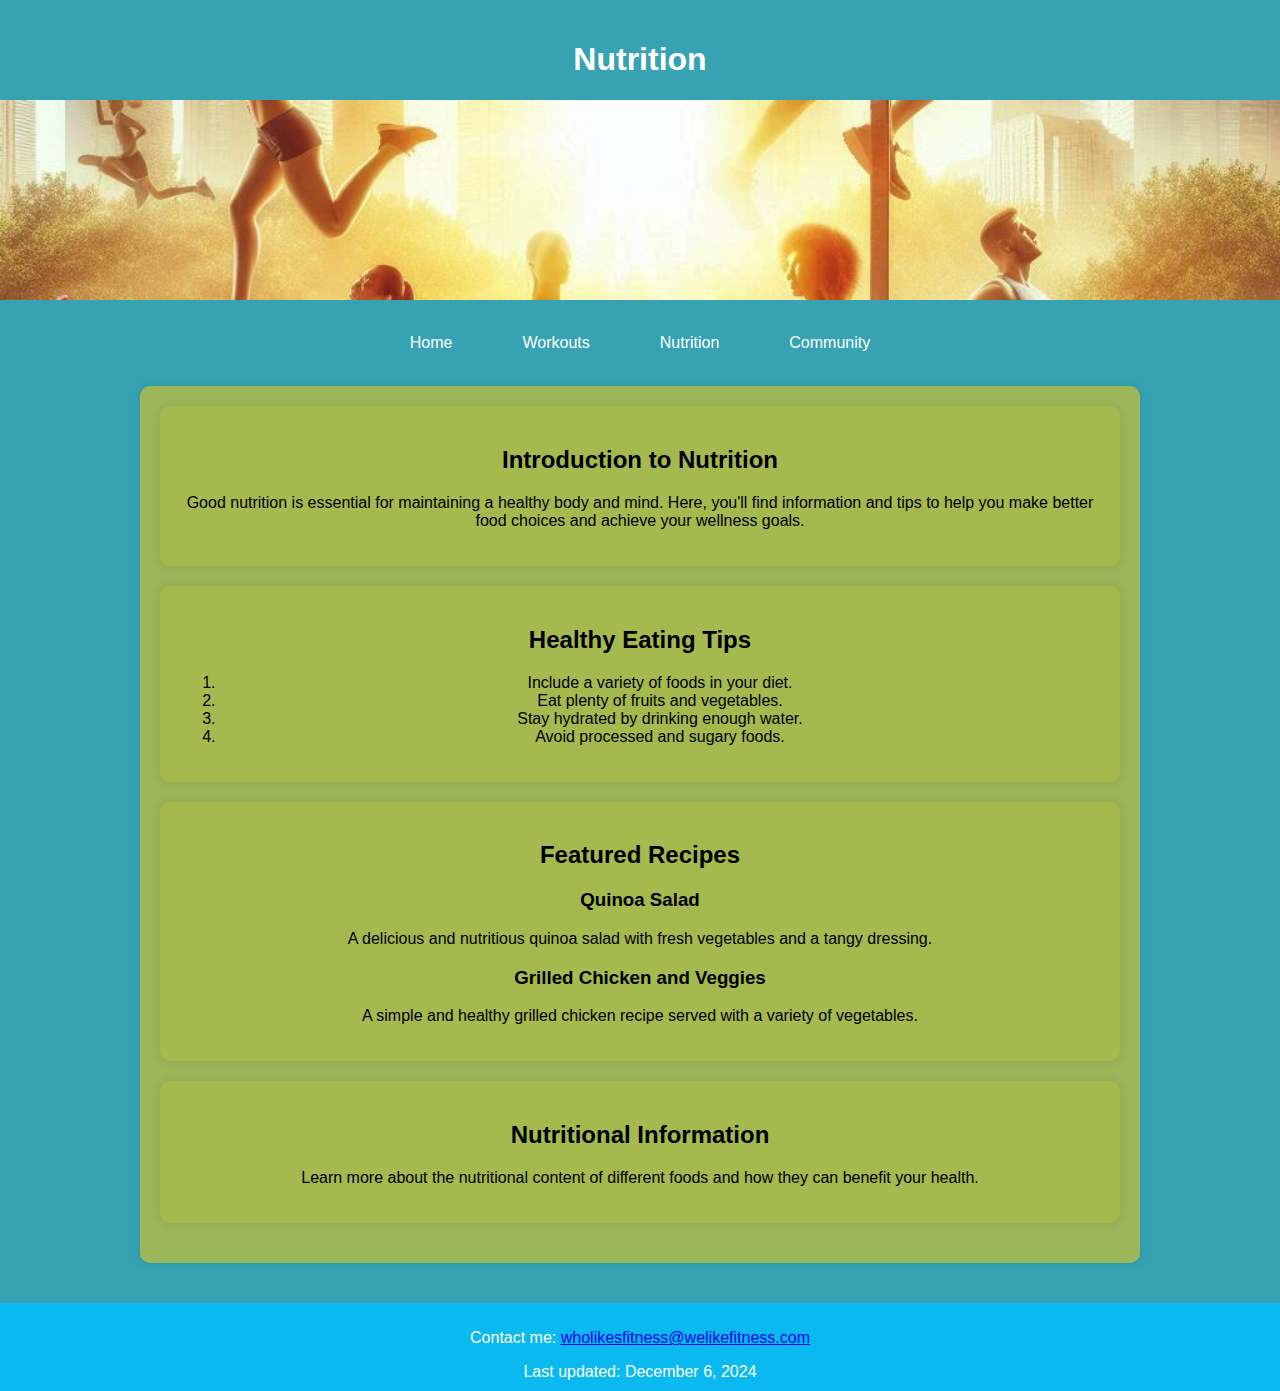
==== nutrition.html @ b6089b8f "Add files via upload" ====
﻿<!DOCTYPE html>
<html lang="en">
<head>
    <meta charset="UTF-8">
    <meta name="viewport" content="width=device-width, initial-scale=1.0">
    <title>Nutrition Page</title>
    <link href="mystyle2.2.css" rel="stylesheet">
</head>
<body>
    <header>
        <h1>Nutrition</h1>
        <img src="headerimage.jpeg" alt="Fitness Header Image" class="header-image" />
    </header>
    <nav>
        <ul>
            <li><a href="index.html">Home</a></li>
            <li><a href="exercise.html">Workouts</a></li>
            <li><a href="nutrition.html">Nutrition</a></li>
            <li><a href="community.html">Community</a></li>
        </ul>
    </nav>
    <main>
        <section class="content">
            <article>
                <h2>Introduction to Nutrition</h2>
                <p>Good nutrition is essential for maintaining a healthy body and mind. Here, you'll find information and tips to help you make better food choices and achieve your wellness goals.</p>
            </article>

            <article>
                <h2>Healthy Eating Tips</h2>
                <ol>
                    <li>Include a variety of foods in your diet.</li>
                    <li>Eat plenty of fruits and vegetables.</li>
                    <li>Stay hydrated by drinking enough water.</li>
                    <li>Avoid processed and sugary foods.</li>
                </ol>
            </article>

            <article>
                <h2>Featured Recipes</h2>
                <div class="recipe">
                    <h3>Quinoa Salad</h3>
                    <p>A delicious and nutritious quinoa salad with fresh vegetables and a tangy dressing.</p>
                </div>
                <div class="recipe">
                    <h3>Grilled Chicken and Veggies</h3>
                    <p>A simple and healthy grilled chicken recipe served with a variety of vegetables.</p>
                </div>
            </article>

            <article>
                <h2>Nutritional Information</h2>
                <p>Learn more about the nutritional content of different foods and how they can benefit your health.</p>
            </article>

        </section>
    </main>
    <footer>
        <p>Contact me: <a href="mailto:wholikesfitness@welikefitness.com">wholikesfitness@welikefitness.com</a></p>
        Last updated:
        <time datetime="2024-12-06">December 6, 2024</time>
    </footer>
</body>
</html>
---- mystyle2.2.css ----
﻿/* General styles */

body {
    font-family: Arial, sans-serif;
    margin: 0;
    padding: 0;
    background-color: rgb(54, 162, 178);
    color: rgb(0,0,0);
    display: flex;
    justify-content: center;
    align-items: center;
    flex-direction: column;
    min-height: 100vh;
    overflow-y: auto;
}

header {
    background-color: rgb(54, 162, 178);
    padding: 20px;
    text-align: center;
    color: rgb(255, 255, 255);
    width: 100%;
}

.header-image {
    width: 100%;
    max-height: 200px;
    height: auto;
    display: block;
    object-fit: cover;
}

nav ul {
    list-style-type: none;
    padding: 0;
    margin: 0;
    display: flex;
    justify-content: center;
    background-color: rgb(54, 162, 178);
    width: 100%;
}

    nav ul li {
        margin: 0 15px;
    }

        nav ul li a {
            color: rgb(255, 255, 255);
            text-decoration: none;
            padding: 14px 20px;
            display: block;
        }

            nav ul li a:hover {
                background-color: rgb(255, 111, 97);
            }

main {
    display: flex;
    flex-direction: column;
    align-items: center;
    padding: 20px;
    width: 100%;
    max-width: 1200px;
}

section {
    width: 80%;
    max-width: 1200px;
    margin-bottom: 20px;
    padding: 20px;
    background-color: rgba(255, 204, 0, 0.5);
    border-radius: 10px;
    box-shadow: 0 0 10px rgba(0, 0, 0, 0.1);
    text-align: center;
}

footer {
    background-color: rgb(0, 191, 255);
    color: rgb(255, 255, 255);
    text-align: center;
    padding: 10px 0;
    width: 100%;
    background-color: rgba(0, 191, 255, 0.8);
}

/* Flexbox Layout */

main {
    flex: 1;
    display: flex;
    flex-direction: column;
    align-items: center;
}

/* Form Styles */
form#newsletter-form {
    width: 100%;
    max-width: 500px;
    margin: 0 auto;
    background-color: rgb(244, 244, 244);
    padding: 20px;
    border-radius: 10px;
    box-shadow: 0 0 10px rgba(0, 0, 0, 0.1);
}

.form-group {
    margin-bottom: 15px;
}

    .form-group label {
        display: block;
        margin-bottom: 5px;
        font-weight: bold;
    }

    .form-group input[type="text"],
    .form-group input[type="tel"],
    .form-group input[type="email"],
    .form-group select {
        width: 100%;
        padding: 10px;
        border: 1px solid rgb(204, 204, 204);
        border-radius: 5px;
        box-sizing: border-box;
    }

    .form-group input[type="submit"],
    .form-group input[type="reset"] {
        width: 48%;
        padding: 10px;
        background-color: rgb(76, 175, 80);
        color: white;
        border: none;
        border-radius: 5px;
        cursor: pointer;
        margin-right: 2%;
        box-sizing: border-box;
    }

    .form-group input[type="reset"] {
        background-color: rgb(244, 67, 54);
    }

    .form-group input[type="submit"]:hover {
        background-color: rgb(69, 160, 73);
    }

    .form-group input[type="reset"]:hover {
        background-color: rgb(211, 47, 47);
    }

/* Gallery Styles */
.gallery {
    display: flex;
    flex-wrap: wrap;
    gap: 15px;
    justify-content: center;
    padding: 20px;
}

    .gallery figure {
        margin: 0;
        border: 2px solid rgb(204, 204, 204); /* Converted color */
        border-radius: 10px;
        overflow: hidden;
        width: calc(25% - 30px);
    }

    .gallery img {
        width: 100%;
        height: auto;
        display: block;
    }

    .gallery figcaption {
        padding: 10px;
        text-align: center;
        background-color: rgb(244, 244, 244);
        font-weight: bold;
    }

/* Content Section */
.content {
    padding: 20px;
}

/* Article Styles */
article {
    margin-bottom: 20px;
    padding: 20px;
    background-color: rgb(255, 204, 0, 0.1); /* Converted color */
    border-radius: 10px;
    box-shadow: 0 0 10px rgba(0, 0, 0, 0.1);
}

    article h2 {
        color: rgb(0,0,0)
    }

/* Recipe Styles */
.recipe {
    margin-bottom: 15px;
}
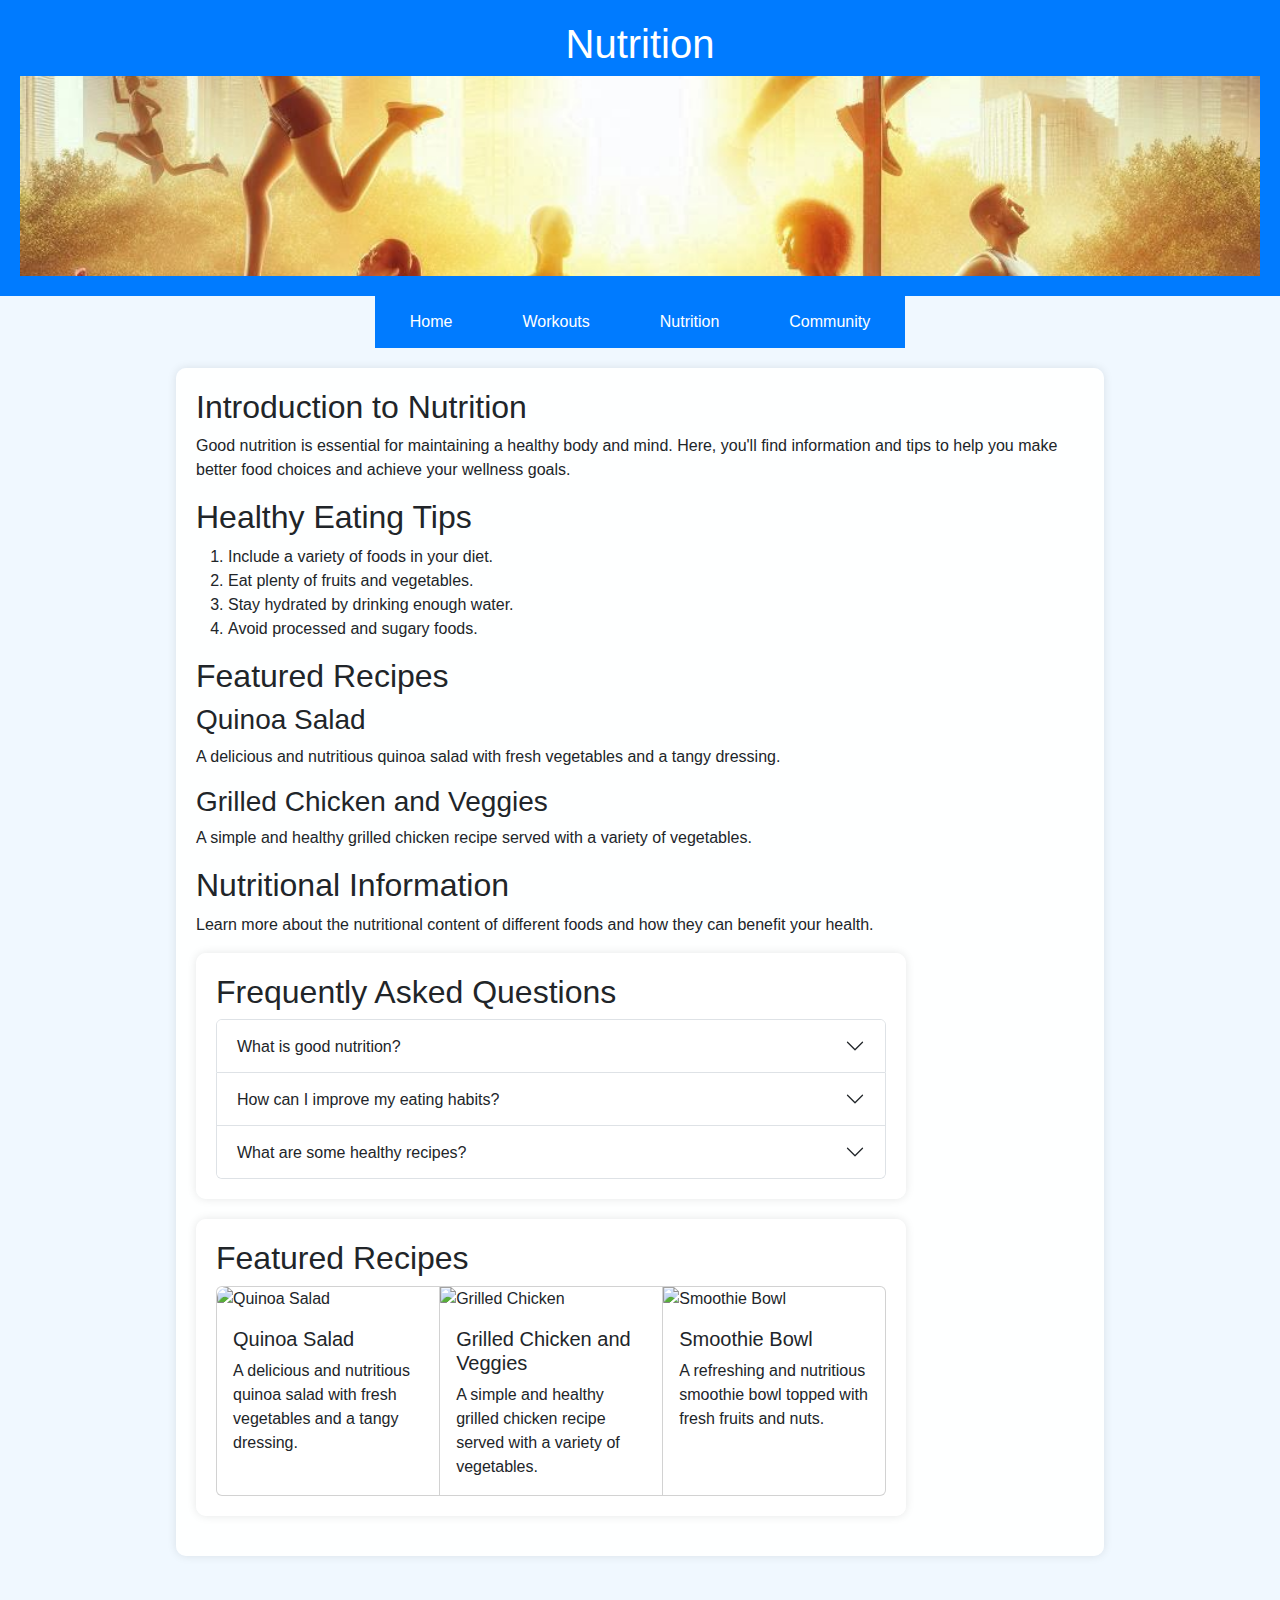
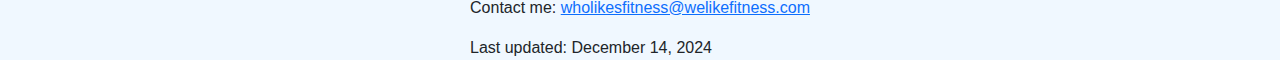
==== commit e4b882f8: "Add files via upload" ====
--- a/nutrition.html
+++ b/nutrition.html
@@ -4,6 +4,7 @@
     <meta charset="UTF-8">
     <meta name="viewport" content="width=device-width, initial-scale=1.0">
     <title>Nutrition Page</title>
+    <link href="https://stackpath.bootstrapcdn.com/bootstrap/5.1.3/css/bootstrap.min.css" rel="stylesheet">
     <link href="mystyle2.2.css" rel="stylesheet">
 </head>
 <body>
@@ -53,12 +54,100 @@
                 <p>Learn more about the nutritional content of different foods and how they can benefit your health.</p>
             </article>
 
+            <section class="accordion-section">
+                <h2>Frequently Asked Questions</h2>
+                <div class="accordion" id="accordionExample">
+                    <div class="accordion-item">
+                        <h2 class="accordion-header" id="headingOne">
+                            <button class="accordion-button collapsed" type="button" data-bs-toggle="collapse" data-bs-target="#collapseOne" aria-expanded="false" aria-controls="collapseOne">
+                                What is good nutrition?
+                            </button>
+                        </h2>
+                        <div id="collapseOne" class="accordion-collapse collapse" aria-labelledby="headingOne" data-bs-parent="#accordionExample">
+                            <div class="accordion-body">
+                                Good nutrition involves consuming a balanced diet that includes a variety of foods to provide the necessary nutrients for optimal health.
+                                <ul class="list-group mt-3">
+                                    <li class="list-group-item">Balanced Diet</li>
+                                    <li class="list-group-item">Fruits and Vegetables</li>
+                                    <li class="list-group-item">Hydration</li>
+                                </ul>
+                            </div>
+                        </div>
+                    </div>
+                    <div class="accordion-item">
+                        <h2 class="accordion-header" id="headingTwo">
+                            <button class="accordion-button collapsed" type="button" data-bs-toggle="collapse" data-bs-target="#collapseTwo" aria-expanded="false" aria-controls="collapseTwo">
+                                How can I improve my eating habits?
+                            </button>
+                        </h2>
+                        <div id="collapseTwo" class="accordion-collapse collapse" aria-labelledby="headingTwo" data-bs-parent="#accordionExample">
+                            <div class="accordion-body">
+                                You can improve your eating habits by incorporating more fruits and vegetables, staying hydrated, and avoiding processed and sugary foods.
+                                <ul class="list-group mt-3">
+                                    <li class="list-group-item">Incorporate More Fruits and Vegetables</li>
+                                    <li class="list-group-item">Stay Hydrated</li>
+                                    <li class="list-group-item">Avoid Processed and Sugary Foods</li>
+                                </ul>
+                            </div>
+                        </div>
+                    </div>
+                    <div class="accordion-item">
+                        <h2 class="accordion-header" id="headingThree">
+                            <button class="accordion-button collapsed" type="button" data-bs-toggle="collapse" data-bs-target="#collapseThree" aria-expanded="false" aria-controls="collapseThree">
+                                What are some healthy recipes?
+                            </button>
+                        </h2>
+                        <div id="collapseThree" class="accordion-collapse collapse" aria-labelledby="headingThree" data-bs-parent="#accordionExample">
+                            <div class="accordion-body">
+                                Some healthy recipes include quinoa salad, grilled chicken and veggies, and smoothie bowls.
+                                <ul class="list-group mt-3">
+                                    <li class="list-group-item">Quinoa Salad</li>
+                                    <li class="list-group-item">Grilled Chicken and Veggies</li>
+                                    <li class="list-group-item">Smoothie Bowls</li>
+                                </ul>
+                            </div>
+                        </div>
+                    </div>
+                </div>
+            </section>
+
+            <section class="card-group-section">
+                <h2>Featured Recipes</h2>
+                <div class="card-group">
+                    <div class="card">
+                        <img src="quinoasalad.png" class="card-img-top" alt="Quinoa Salad">
+                        <div class="card-body">
+                            <h5 class="card-title">Quinoa Salad</h5>
+                            <p class="card-text">A delicious and nutritious quinoa salad with fresh vegetables and a tangy dressing.</p>
+                        </div>
+                    </div>
+                    <div class="card">
+                        <img src="grilledchicken.png" class="card-img-top" alt="Grilled Chicken">
+                        <div class="card-body">
+                            <h5 class="card-title">Grilled Chicken and Veggies</h5>
+                            <p class="card-text">A simple and healthy grilled chicken recipe served with a variety of vegetables.</p>
+                        </div>
+                    </div>
+                    <div class="card">
+                        <img src="smoothiebowl.png" class="card-img-top" alt="Smoothie Bowl">
+                        <div class="card-body">
+                            <h5 class="card-title">Smoothie Bowl</h5>
+                            <p class="card-text">A refreshing and nutritious smoothie bowl topped with fresh fruits and nuts.</p>
+                        </div>
+                    </div>
+                </div>
+            </section>
         </section>
     </main>
     <footer>
         <p>Contact me: <a href="mailto:wholikesfitness@welikefitness.com">wholikesfitness@welikefitness.com</a></p>
         Last updated:
-        <time datetime="2024-12-06">December 6, 2024</time>
+        <time datetime="2024-12-06">December 14, 2024</time>
     </footer>
+
+    <script src="https://code.jquery.com/jquery-3.6.0.min.js"></script>
+    <script src="https://cdn.jsdelivr.net/npm/@popperjs/core@2.10.2/dist/umd/popper.min.js"></script>
+    <script src="https://stackpath.bootstrapcdn.com/bootstrap/5.1.3/js/bootstrap.min.js"></script>
+
 </body>
 </html>
--- a/mystyle2.2.css
+++ b/mystyle2.2.css
@@ -4,8 +4,8 @@
     font-family: Arial, sans-serif;
     margin: 0;
     padding: 0;
-    background-color: rgb(54, 162, 178);
-    color: rgb(0,0,0);
+    background-color: rgb(240, 248, 255);
+    color: rgb(33, 37, 41);
     display: flex;
     justify-content: center;
     align-items: center;
@@ -15,7 +15,7 @@
 }
 
 header {
-    background-color: rgb(54, 162, 178);
+    background-color: rgb(0, 123, 255);
     padding: 20px;
     text-align: center;
     color: rgb(255, 255, 255);
@@ -36,7 +36,7 @@
     margin: 0;
     display: flex;
     justify-content: center;
-    background-color: rgb(54, 162, 178);
+    background-color: rgb(0, 123, 255);
     width: 100%;
 }
 
@@ -52,7 +52,7 @@
         }
 
             nav ul li a:hover {
-                background-color: rgb(255, 111, 97);
+                background-color: rgb(255, 193, 7);
             }
 
 main {
@@ -69,136 +69,16 @@
     max-width: 1200px;
     margin-bottom: 20px;
     padding: 20px;
-    background-color: rgba(255, 204, 0, 0.5);
-    border-radius: 10px;
-    box-shadow: 0 0 10px rgba(0, 0, 0, 0.1);
-    text-align: center;
-}
-
-footer {
-    background-color: rgb(0, 191, 255);
-    color: rgb(255, 255, 255);
-    text-align: center;
-    padding: 10px 0;
-    width: 100%;
-    background-color: rgba(0, 191, 255, 0.8);
-}
-
-/* Flexbox Layout */
-
-main {
-    flex: 1;
-    display: flex;
-    flex-direction: column;
-    align-items: center;
-}
-
-/* Form Styles */
-form#newsletter-form {
-    width: 100%;
-    max-width: 500px;
-    margin: 0 auto;
-    background-color: rgb(244, 244, 244);
-    padding: 20px;
+    background-color: rgba(255, 255, 255, 0.9);
     border-radius: 10px;
     box-shadow: 0 0 10px rgba(0, 0, 0, 0.1);
 }
 
-.form-group {
-    margin-bottom: 15px;
+/* Recipe image styling */
+.card-img-top {
+    width: 100%;
+    height: auto;
+    max-height: 200px; /* Adjust this value to control the height */
+    object-fit: cover; /* Ensure the image covers the specified height without distortion */
+    border-radius: 10px; /* Optional: matches the border radius of the shadow box */
 }
-
-    .form-group label {
-        display: block;
-        margin-bottom: 5px;
-        font-weight: bold;
-    }
-
-    .form-group input[type="text"],
-    .form-group input[type="tel"],
-    .form-group input[type="email"],
-    .form-group select {
-        width: 100%;
-        padding: 10px;
-        border: 1px solid rgb(204, 204, 204);
-        border-radius: 5px;
-        box-sizing: border-box;
-    }
-
-    .form-group input[type="submit"],
-    .form-group input[type="reset"] {
-        width: 48%;
-        padding: 10px;
-        background-color: rgb(76, 175, 80);
-        color: white;
-        border: none;
-        border-radius: 5px;
-        cursor: pointer;
-        margin-right: 2%;
-        box-sizing: border-box;
-    }
-
-    .form-group input[type="reset"] {
-        background-color: rgb(244, 67, 54);
-    }
-
-    .form-group input[type="submit"]:hover {
-        background-color: rgb(69, 160, 73);
-    }
-
-    .form-group input[type="reset"]:hover {
-        background-color: rgb(211, 47, 47);
-    }
-
-/* Gallery Styles */
-.gallery {
-    display: flex;
-    flex-wrap: wrap;
-    gap: 15px;
-    justify-content: center;
-    padding: 20px;
-}
-
-    .gallery figure {
-        margin: 0;
-        border: 2px solid rgb(204, 204, 204); /* Converted color */
-        border-radius: 10px;
-        overflow: hidden;
-        width: calc(25% - 30px);
-    }
-
-    .gallery img {
-        width: 100%;
-        height: auto;
-        display: block;
-    }
-
-    .gallery figcaption {
-        padding: 10px;
-        text-align: center;
-        background-color: rgb(244, 244, 244);
-        font-weight: bold;
-    }
-
-/* Content Section */
-.content {
-    padding: 20px;
-}
-
-/* Article Styles */
-article {
-    margin-bottom: 20px;
-    padding: 20px;
-    background-color: rgb(255, 204, 0, 0.1); /* Converted color */
-    border-radius: 10px;
-    box-shadow: 0 0 10px rgba(0, 0, 0, 0.1);
-}
-
-    article h2 {
-        color: rgb(0,0,0)
-    }
-
-/* Recipe Styles */
-.recipe {
-    margin-bottom: 15px;
-}
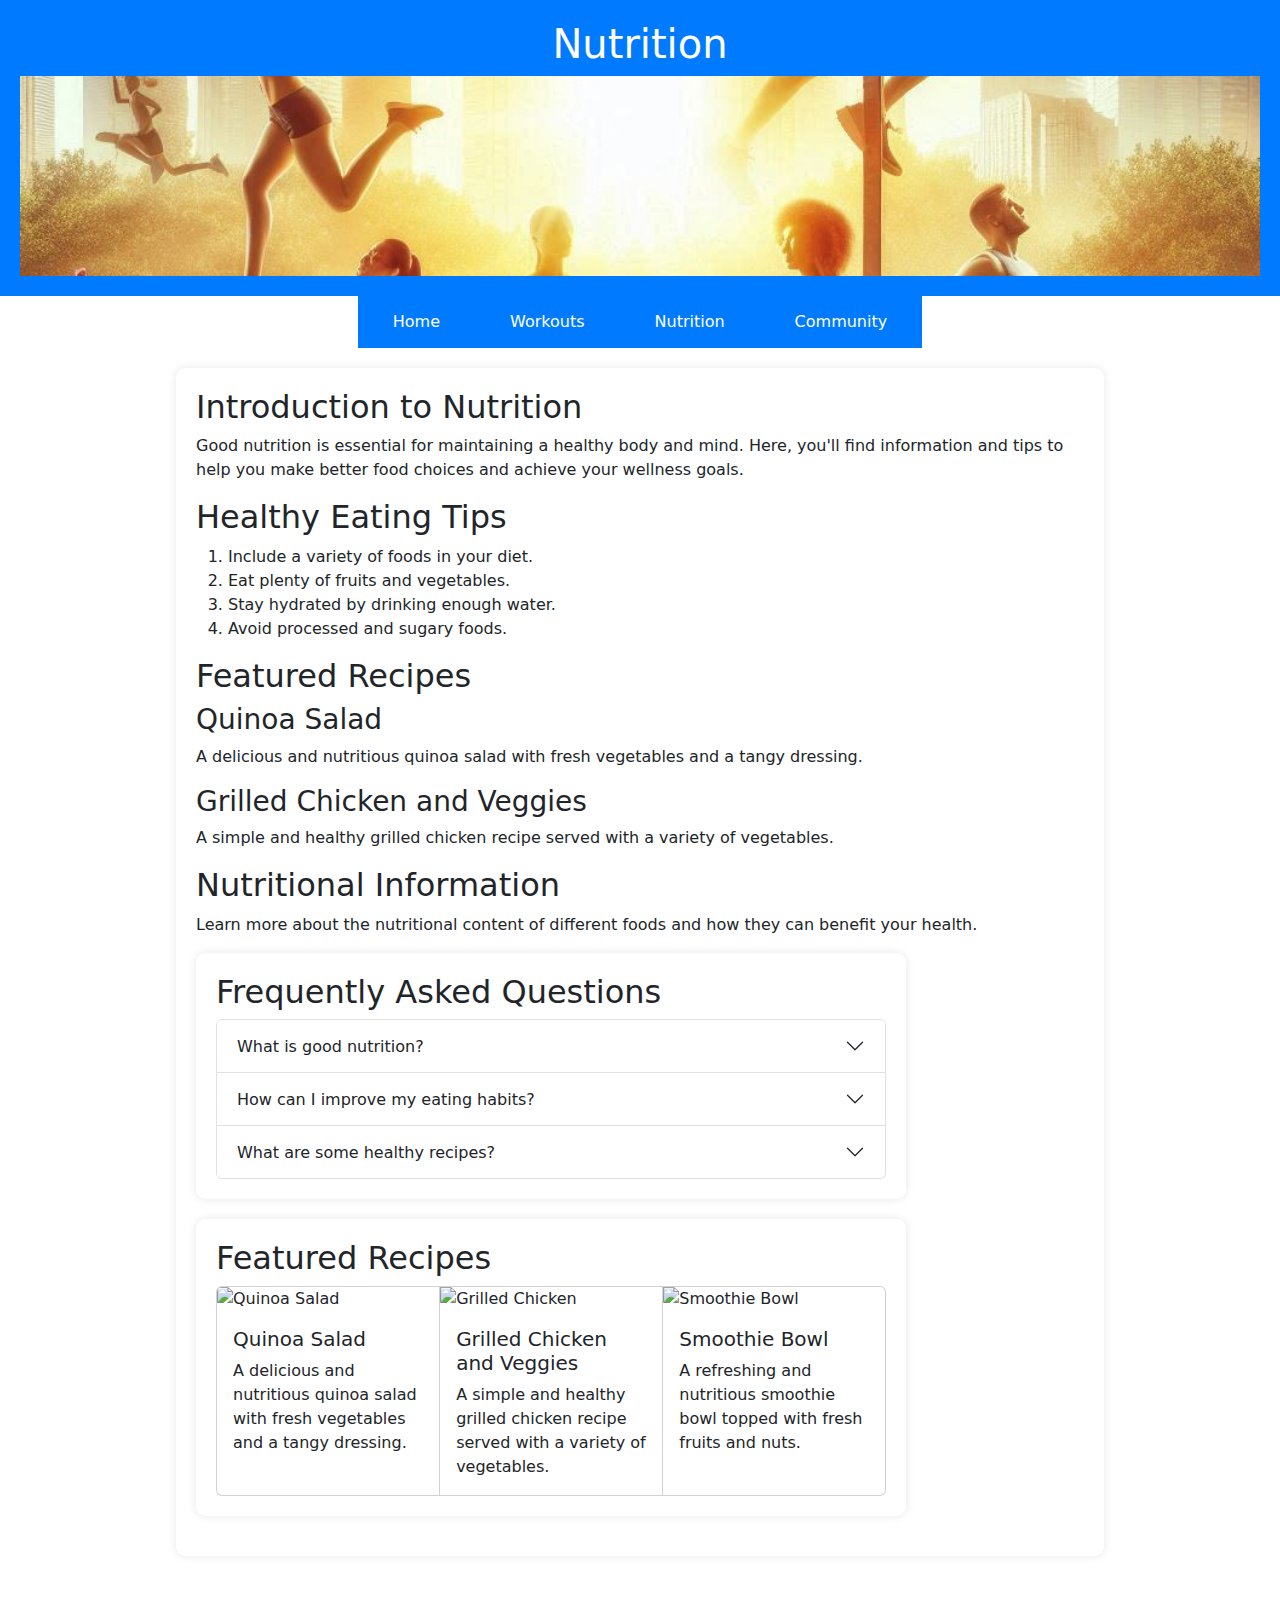
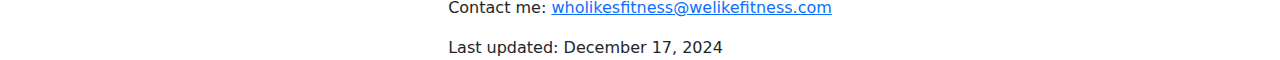
==== commit f67ca4ce: "Add files via upload" ====
--- a/nutrition.html
+++ b/nutrition.html
@@ -142,12 +142,11 @@
     <footer>
         <p>Contact me: <a href="mailto:wholikesfitness@welikefitness.com">wholikesfitness@welikefitness.com</a></p>
         Last updated:
-        <time datetime="2024-12-06">December 14, 2024</time>
+        <time datetime="2024-12-17">December 17, 2024</time>
     </footer>
 
-    <script src="https://code.jquery.com/jquery-3.6.0.min.js"></script>
-    <script src="https://cdn.jsdelivr.net/npm/@popperjs/core@2.10.2/dist/umd/popper.min.js"></script>
-    <script src="https://stackpath.bootstrapcdn.com/bootstrap/5.1.3/js/bootstrap.min.js"></script>
+    <link href="https://cdn.jsdelivr.net/npm/bootstrap@5.3.3/dist/css/bootstrap.min.css" rel="stylesheet">
+    <script src="https://cdn.jsdelivr.net/npm/bootstrap@5.3.3/dist/js/bootstrap.bundle.min.js"></script>
 
 </body>
 </html>
